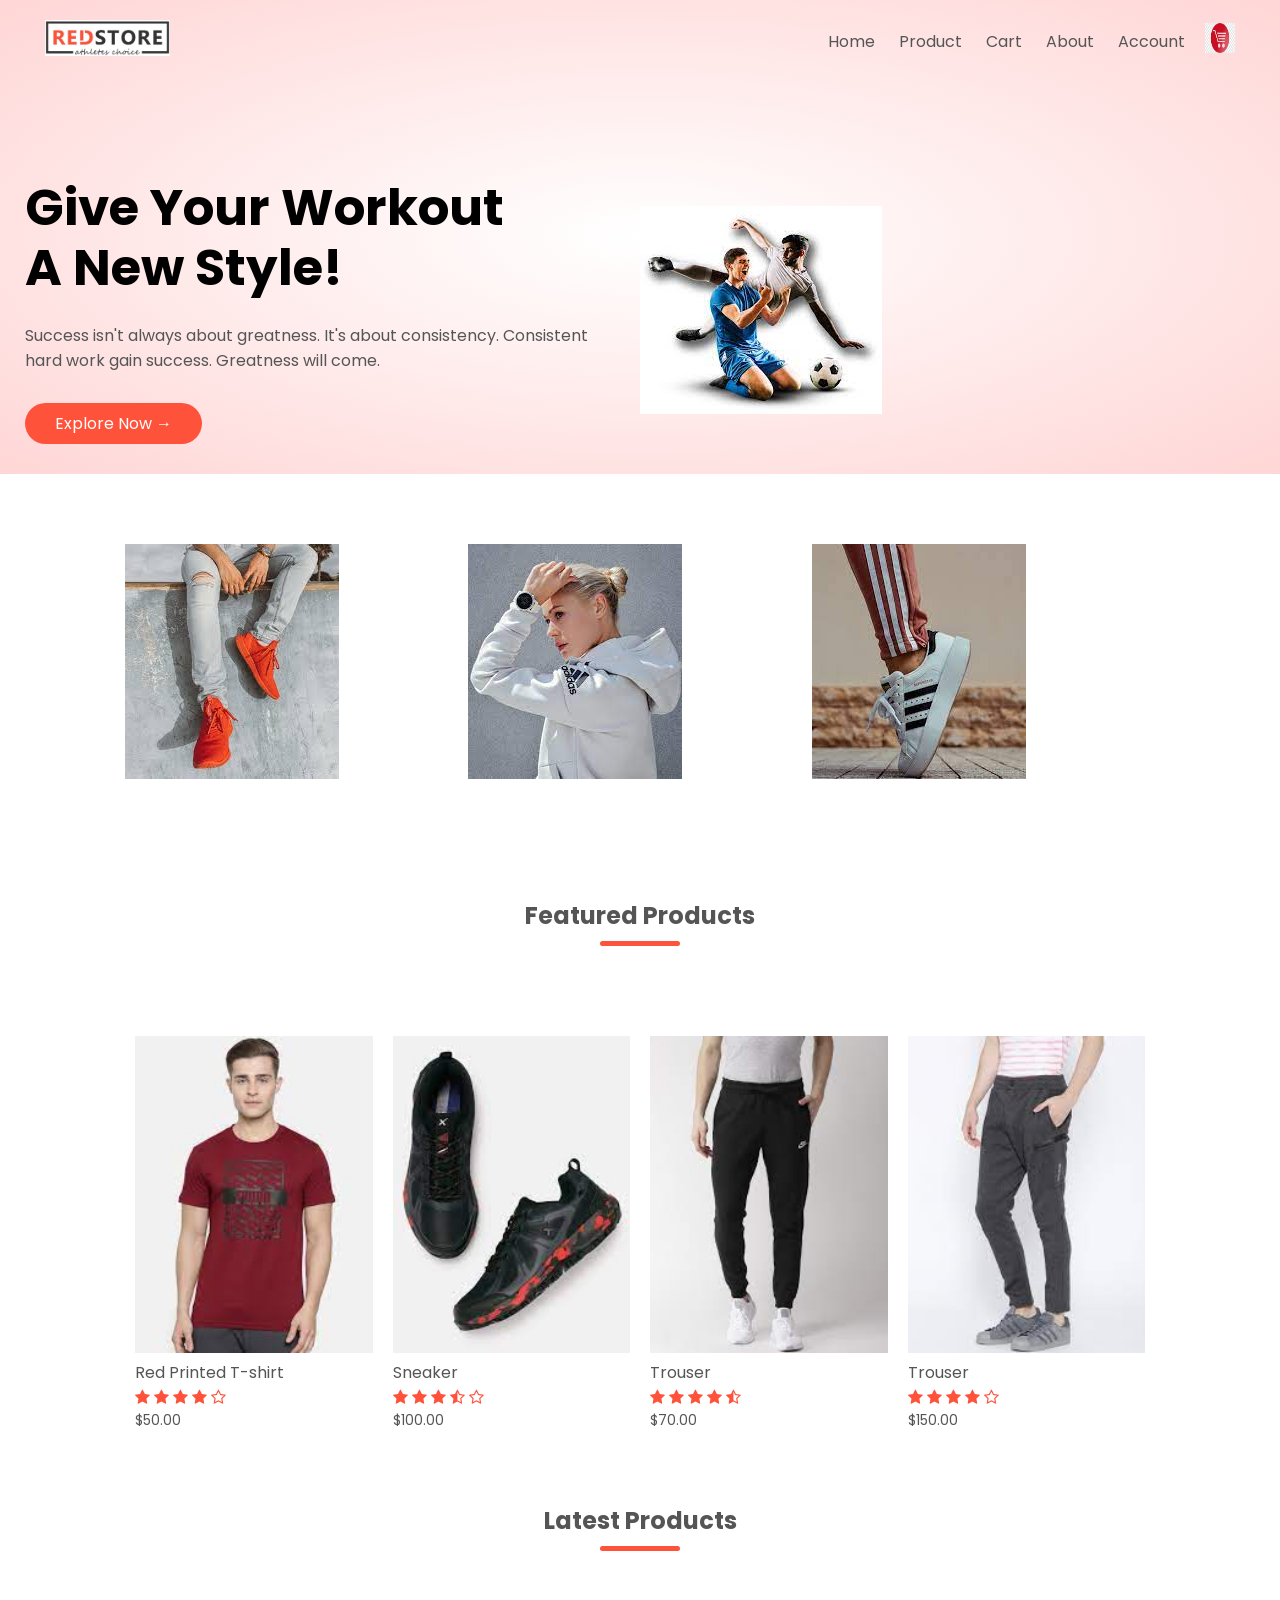
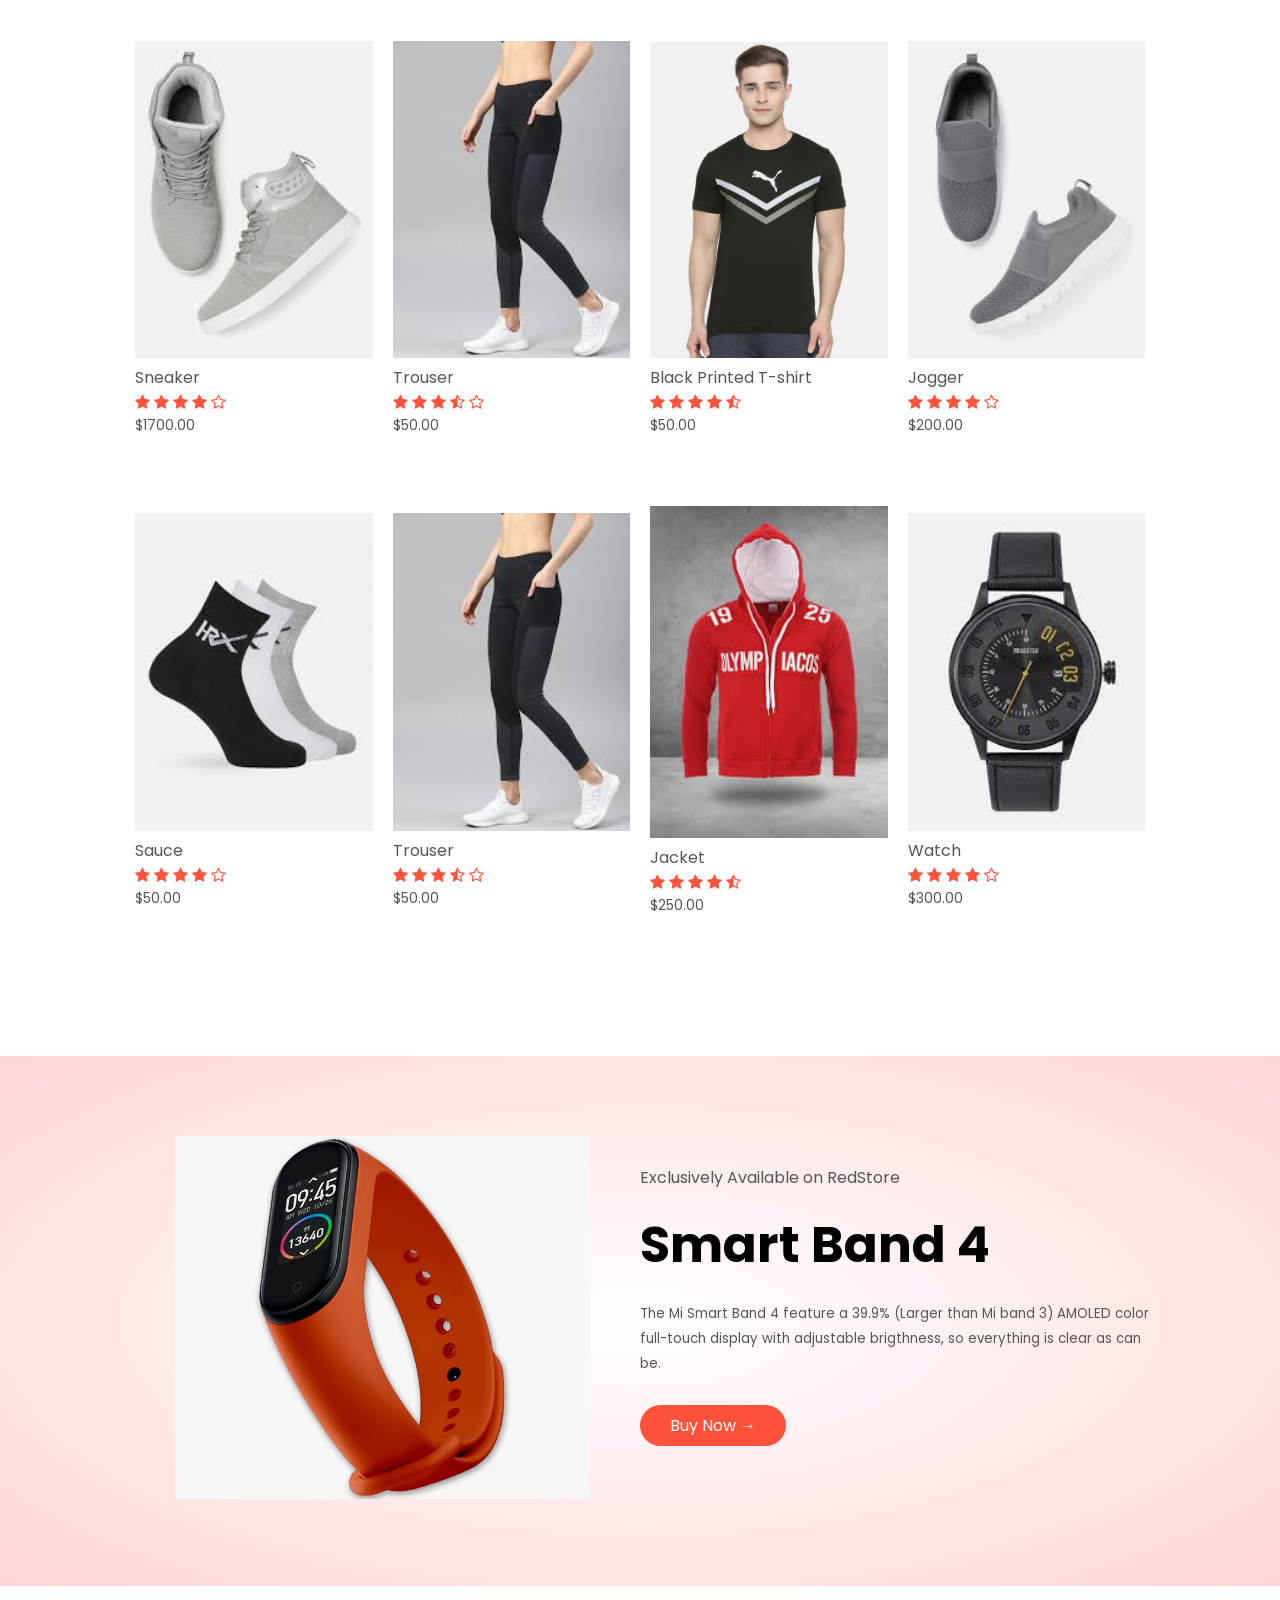
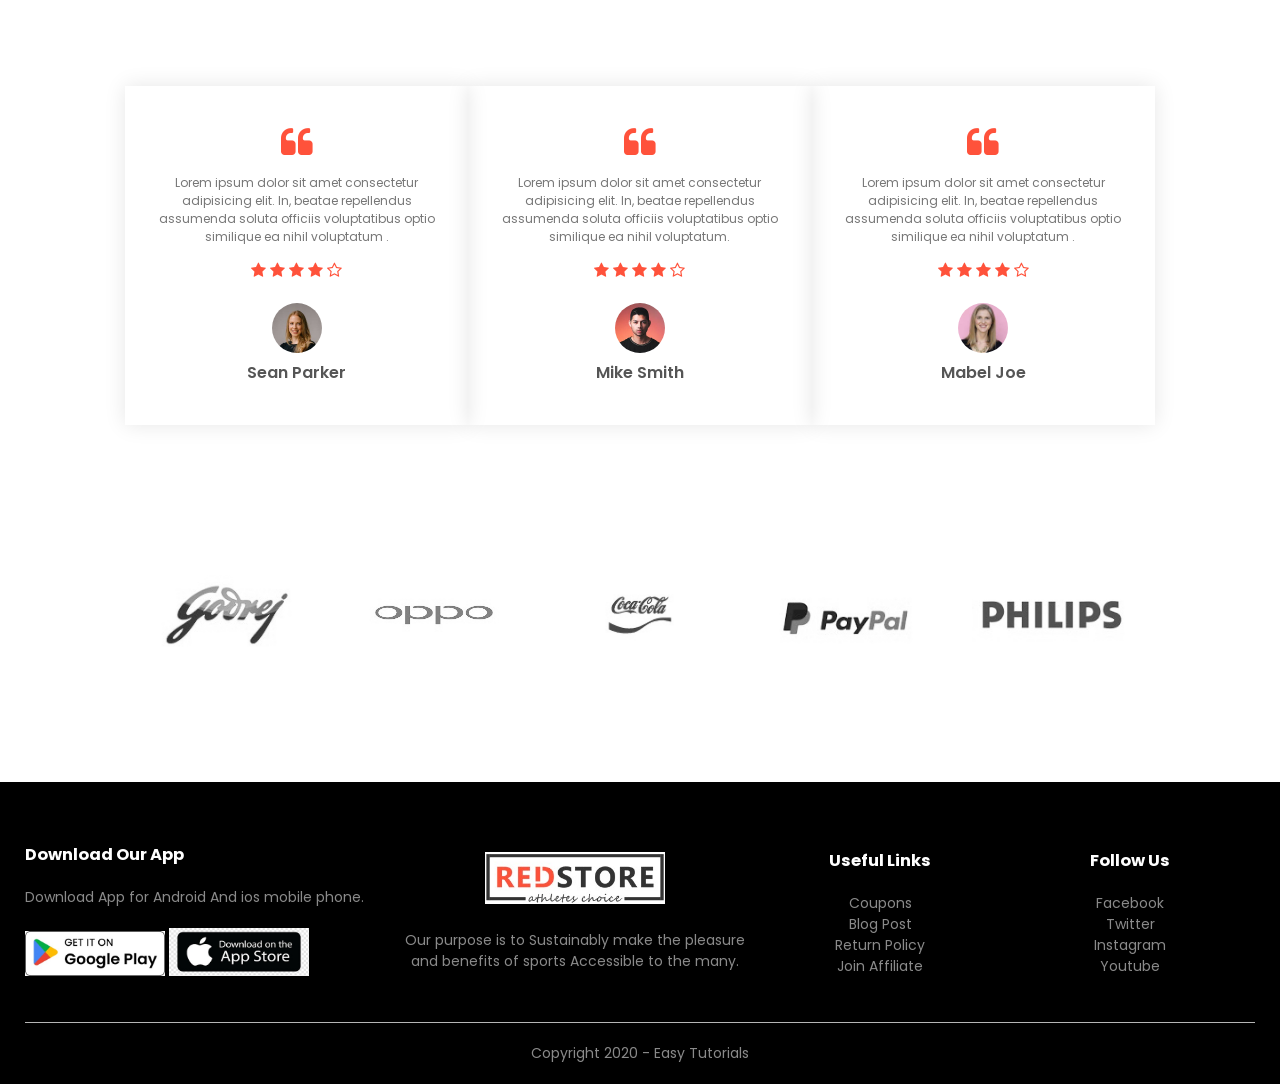
==== index.html @ b91ddee4 "Change name" ====
<!DOCTYPE html>
<html lang="en">
<head>
    <meta charset="UTF-8">
    <meta name="viewport" content="width=device-width , initial-scale=1.0">
    <meta name="viewport" content="width=device-width, initial-scale=1.0">
    <title>RedStore / Ecommerce Website Design</title>
    <link rel="stylesheet" href="Ecommerce Style.css">
    <link rel="preconnect" href="https://fonts.googleapis.com">
<link rel="preconnect" href="https://fonts.gstatic.com" crossorigin>
<link href="https://fonts.googleapis.com/css2?family=Poppins:ital,wght@0,500;0,600;0,700;1,300;1,400;1,500&display=swap" rel="stylesheet">
<link rel="stylesheet" href="https://stackpath.bootstrapcdn.com/font-awesome/4.7.0/css/font-awesome.min.css">

</head>
<body>
   <div class="header">
    <div class="container">
        <div class="navbar">
            <div class="logo">
               <img src="logo.jpeg" alt="logo" width="125px">
            </div>
            <nav>
                <ul id="MenuItems">
                    <li><a href="E-commerence.html">Home</a></li>
                    <li><a href="product details.html">Product</a></li>
                    <li><a href="card product.html">Cart</a></li>
                    <li><a href="About.html">About</a></li>
                    <li><a href="account.html">Account</a></li>
                </ul>
            </nav>
            <a href="card product.html"><img src="icon.jpeg" width="30px" height="30px"></a>
            <img src="menu.jpeg" class="menu-icon" onclick="menutoggle()" >

        </div>
        <div class="row">
            <div class="col-2">
            <h1>Give Your Workout<br> A New Style!</h1>
            <p>Success isn't always about greatness. It's about consistency.
                Consistent<br> hard work gain success. Greatness will come.
            </p>
            <a href="" class="btn">Explore Now &#8594;</a>
            </div>
            <div class="col-2">
              <img src="abc20.jpeg" >
            </div>
        </div>
    </div>
</div>
  
<!---------------------featured categories------------------->
<div class="categories">
    <div class="small-container">
    <div class="row">
        <div class="col-3">
            <img src="abc23.jpeg" >
        </div>
        <div class="col-3">
            <img src="abc27.jpeg" >

        </div>
        <div class="col-3">
            <img src="abc28.jpeg" >
        </div>
    </div>
  </div>
</div>

<!---------------------featured products------------------->

<div class="small-container">
    <h2 class="title">Featured Products</h2>
    <div class="row">
        <div class="col-4">
           <a href="Product details.html"> <img src="abc29.jpeg" ></a>
            <a href="Product details.html"><h4>Red Printed T-shirt</h4></a>
            <div class="rating">
                <i class="fa fa-star"></i>
                <i class="fa fa-star"></i>
                <i class="fa fa-star"></i>
                <i class="fa fa-star"></i>
                <i class="fa fa-star-o"></i>
            </div>
            <p>$50.00</p>
        </div>
        <div class="col-4">
            <img src="abc30.jpeg" >
            <h4>Sneaker</h4>
            <div class="rating">
                <i class="fa fa-star"></i>
                <i class="fa fa-star"></i>
                <i class="fa fa-star"></i>
                <i class="fa fa-star-half-o"></i>
                <i class="fa fa-star-o"></i>
            </div>
            <p>$100.00</p>
        </div>
        <div class="col-4">
            <img src="abc31.jpeg" >
            <h4>Trouser</h4>
            <div class="rating">
                <i class="fa fa-star"></i>
                <i class="fa fa-star"></i>
                <i class="fa fa-star"></i>
                <i class="fa fa-star"></i>
                <i class="fa fa-star-half-o"></i>
            </div>
            <p>$70.00</p>
        </div>
        <div class="col-4">
            <img src="abc1.jpeg" >
            <h4>Trouser</h4>
            <div class="rating">
                <i class="fa fa-star"></i>
                <i class="fa fa-star"></i>
                <i class="fa fa-star"></i>
                <i class="fa fa-star"></i>
                <i class="fa fa-star-o"></i>
            </div>
            <p>$150.00</p>
        </div>
    </div>
    <!---------------------Latest products------------------->

    <h2 class="title">Latest Products</h2>
    <div class="row">
        <div class="col-4">
            <img src="abc33.jpeg" >
            <h4>Sneaker</h4>
            <div class="rating">
                <i class="fa fa-star"></i>
                <i class="fa fa-star"></i>
                <i class="fa fa-star"></i>
                <i class="fa fa-star"></i>
                <i class="fa fa-star-o"></i>
            </div>
            <p>$1700.00</p>
        </div>
        <div class="col-4">
            <img src="abc45.jpeg" >
            <h4>Trouser</h4>
            <div class="rating">
                <i class="fa fa-star"></i>
                <i class="fa fa-star"></i>
                <i class="fa fa-star"></i>
                <i class="fa fa-star-half-o"></i>
                <i class="fa fa-star-o"></i>
            </div>
            <p>$50.00</p>
        </div>
        
        <div class="col-4">
            <img src="abc43.jpeg" >
            <h4>Black Printed T-shirt</h4>
            <div class="rating">
                <i class="fa fa-star"></i>
                <i class="fa fa-star"></i>
                <i class="fa fa-star"></i>
                <i class="fa fa-star"></i>
                <i class="fa fa-star-half-o"></i>
            </div>
            <p>$50.00</p>
        </div>
        <div class="col-4">
            <img src="abc36.jpeg" >
            <h4>Jogger</h4>
            <div class="rating">
                <i class="fa fa-star"></i>
                <i class="fa fa-star"></i>
                <i class="fa fa-star"></i>
                <i class="fa fa-star"></i>
                <i class="fa fa-star-o"></i>
            </div>
            <p>$200.00</p>
        </div>
    </div>
    <div class="row">
        <div class="col-4">
            <img src="abc39.jpeg" >
            <h4>Sauce</h4>
            <div class="rating">
                <i class="fa fa-star"></i>
                <i class="fa fa-star"></i>
                <i class="fa fa-star"></i>
                <i class="fa fa-star"></i>
                <i class="fa fa-star-o"></i>
            </div>
            <p>$50.00</p>
        </div>
        <div class="col-4">
            <img src="abc45.jpeg" >
            <h4>Trouser</h4>
            <div class="rating">
                <i class="fa fa-star"></i>
                <i class="fa fa-star"></i>
                <i class="fa fa-star"></i>
                <i class="fa fa-star-half-o"></i>
                <i class="fa fa-star-o"></i>
            </div>
            <p>$50.00</p>
        </div>
        <div class="col-4">
            <img src="abc41.jpeg" >
            <h4>Jacket</h4>
            <div class="rating">
                <i class="fa fa-star"></i>
                <i class="fa fa-star"></i>
                <i class="fa fa-star"></i>
                <i class="fa fa-star"></i>
                <i class="fa fa-star-half-o"></i>
            </div>
            <p>$250.00</p>
        </div>
        <div class="col-4">
            <img src="abc44.jpeg" >
            <h4>Watch</h4>
            <div class="rating">
                <i class="fa fa-star"></i>
                <i class="fa fa-star"></i>
                <i class="fa fa-star"></i>
                <i class="fa fa-star"></i>
                <i class="fa fa-star-o"></i>
            </div>
            <p>$300.00</p>
        </div>
    </div>
</div>
<!---------------------0ffer------------------->
<div class="offer">
    <div class="small-container">
        <div class="row">
            <div class="col-2">
                <img src="logo1.jpeg" class="offer-img">
            </div>
            <div class="col-2">
                <p>Exclusively Available on RedStore</p>
                <h1>Smart Band 4</h1>
                <small>The Mi Smart Band 4 feature a 39.9% (Larger than Mi band 3)
                    AMOLED color full-touch display with adjustable brigthness, so 
                    everything is clear as can be. <br> </small>
                    <a href="" class="btn">Buy Now &#8594;</a>
             </div>
        </div>
    </div>
</div>
<!---------------------testimonial------------------->
<div class="testimonial">
    <div class="small-container">
        <div class="row">
            <div class="col-3">
                <i class="fa fa-quote-left"></i>

                <p>Lorem ipsum dolor sit amet consectetur adipisicing elit. In, beatae repellendus assumenda soluta officiis voluptatibus optio similique ea nihil voluptatum .</p>
                <div class="rating">
                    <i class="fa fa-star"></i>
                    <i class="fa fa-star"></i>
                    <i class="fa fa-star"></i>
                    <i class="fa fa-star"></i>
                    <i class="fa fa-star-o"></i>
                </div>
                <img src="abc48.jpeg" >
                <h3>Sean Parker</h3>
            </div>
            <div class="col-3">
                <i class="fa fa-quote-left"></i>

                <p>Lorem ipsum dolor sit amet consectetur adipisicing elit. In, beatae repellendus assumenda soluta officiis voluptatibus optio similique ea nihil voluptatum.</p>
                <div class="rating">
                    <i class="fa fa-star"></i>
                    <i class="fa fa-star"></i>
                    <i class="fa fa-star"></i>
                    <i class="fa fa-star"></i>
                    <i class="fa fa-star-o"></i>
                </div>
                <img src="abc49.jpeg" >
                <h3>Mike Smith</h3>
            </div>
            <div class="col-3">
                <i class="fa fa-quote-left"></i>

                <p>Lorem ipsum dolor sit amet consectetur adipisicing elit. In, beatae repellendus assumenda soluta officiis voluptatibus optio similique ea nihil voluptatum .</p>
                <div class="rating">
                    <i class="fa fa-star"></i>
                    <i class="fa fa-star"></i>
                    <i class="fa fa-star"></i>
                    <i class="fa fa-star"></i>
                    <i class="fa fa-star-o"></i>
                </div>
                <img src="abc50.jpeg" >
                <h3>Mabel Joe</h3>
            </div>
        </div>
    </div>
</div>

<!---------------------------Brands------------------------------>
<div class="brands">
    <div class="small-container">
        <div class="row">
            <div class="col-5">
                <img src="abc51.jpeg" >
            </div>
            <div class="col-5">
                <img src="abc60.jpeg" >
            </div>
            <div class="col-5">
                <img src="abc59.jpeg" >
            </div>
            <div class="col-5">
                <img src="abc57.jpeg" >
            </div>
            <div class="col-5">
                <img src="abc56.jpeg" >
            </div>
        </div>
    </div>
</div>

<!--------------------------Footer--------------->
<div class="footer">
    <div class="container">
        <div class="row">
            <div class="footer-col-1">
               <h3>Download Our App</h3>
                <p>Download App for Android And ios mobile phone.</p>
                <div class="app-logo">
                    <img src="google play.jpeg" >
                    <img src="app store1.jpeg" >

                </div>
            </div>
            <div class="footer-col-2">
               <img src="logo.jpeg" >
              <p>Our purpose is to Sustainably make the pleasure and benefits of 
                sports Accessible to the many. </p>
            </div>
            <div class="footer-col-3">
                <h3>Useful Links</h3>
                <ul>
                    <li>Coupons</li>
                    <li>Blog Post</li>               
                    <li>Return Policy</li>
                    <li>Join Affiliate</li>
                </ul>
            </div>
            <div class="footer-col-4">
                <h3>Follow Us</h3>
                <ul>
                    <li>Facebook</li>
                    <li>Twitter</li>
                    <li>Instagram</li>
                    <li>Youtube</li>
                </ul>
            </div>
        </div> 
        <hr>
        <p class="Copyright">Copyright 2020 - Easy Tutorials</p>
    </div>
</div>


<!-----------------------------------js for toggle menu------------------------->

<script>
    var MenuItems=document.getElementById("MenuItems");
    MenuItems.style.maxHeight="0px";
    function menutoggle(){
        if(MenuItems.style.maxHeight=="0px"){
            MenuItems.style.maxHeight="200px";
        }
        else{
            MenuItems.style.maxHeight="0px";
        }
    }
    
</script>

</body>
</html>
---- Ecommerce Style.css ----
*{
    margin: 0;
    padding: 0;
    box-sizing: border-box;
}
body{
    font-family: 'Poppins', sans-serif;
}
.navbar{
    display: flex;
    align-items: center;
    padding: 20px;
}
nav{
    flex: 1;
    text-align: right;

}
nav ul{
    display: inline-block;
    list-style-type: none;
    }
nav ul li{
    display: inline-block;
    margin-right: 20px;
}
a{
    text-decoration: none;
    color: #555;
}
p{
    color: #555;
}
.container{
    max-width: 1300px;
    margin: auto;
    padding-left: 25px;
    padding-right: 25px;
}
.row{
    display: flex;
    align-items: center;
    flex-wrap: wrap;
    justify-content: space-around;
}
.col-2{
    flex-basis: 50%;
    min-width: 360px;
}
.col-2 img{
    max-width: 100%;
    padding: 50px 0;
}
.col-2 h1{
     font-size: 50px;
     line-height: 60px;
     margin: 25px 0;
}
.btn{
    display: inline-block;
    background-color: #ff523b;
    color: #fff;
    padding: 8px 30px;
    margin: 30px 0;
    border-radius: 30px;
    }
.btn:hover{
    background:#563434;
}
.header{
    background: radial-gradient(#fff,#ffd6d6);
}
.header .row{
    margin-top: 70px;
}
.categories{
    margin: 70px 0;
}
.col-3{
    flex: 30%;
    min-width: 250px;
    margin-bottom: 30px;
}

.small-container{
    max-width: 1080px;
    margin: auto;
    padding-left: 25px;
    padding-right: 25px;
}
.col-4{
    flex-basis: 25%;
    padding: 10px;
    min-width: 200px;
    margin-bottom: 50px;
    transition: transform 0.5s;
    }
    .col-4 img{
        width: 100%;
    }
.title{
    text-align: center;
    margin: 0 auto 80px;
    position: relative;
    line-height: 60px;
    color: #555;
}
.title::after{
    content: '';
    background: #ff523b;
    width: 80px;
    height: 5px;
    border-radius: 5px;
    position: absolute;
    bottom: 0;
    left: 50%;
    transform: translateX(-50%);
}
h4{
    color: #555;
    font-weight: normal;
    }
.col-4 p{
    font-size: 14px;
    }
.rating .fa{
    color: #ff523b;
}
.col-4:hover{
    transform: translateY(-5px);
}
/*-------------------offer------------------*/
.offer{
    background: radial-gradient(#fff,#ffd6d6);
    margin-top: 80px;
    padding: 30px 0;
}
.col-2 .offer-img{
    padding: 50px;
}
small{
    color: #555555;
}

/*-----------------testimonial--------------------*/

.testimonial{
padding-top: 100px;
}
.testimonial .col-3{
    text-align: center;
    padding: 40px 20px;
    box-shadow: 0 0 20px 0px rgba(0,0,0,0.1);
    cursor: pointer;
    transition: transform 0.5s;
    }
    .testimonial .col-3 img{
        width: 50px;
        margin-top: 20px;
        border-radius: 50%;
    }
    .testimonial .col-3:hover{
        transform: translateY(-10px);
    }
    .fa.fa-quote-left{
        font-size: 34px;
        color: #ff523b;
    }
    .col-3 p{
      font-size: 12px;
      margin: 12px 0;
      color: #777;
    }
    .testimonial .col-3 h3{
        font-weight: 600;
        color: #555;
        font-size: 16px;
    }
    
/*-----------------brands--------------------*/

   .brands{
          margin: 100px auto;
   }
   .col-5{
    width: 160px;
       }
.col-5 img{
    width: 100%;
    cursor: pointer;
    filter: grayscale(100%);
}
.col-5 img:hover{
    filter: grayscale(0);
}

/*-------------------footer----------------*/
.footer{
    background: #000;
    color: #8a8a8a;
    font-size: 14px;
    padding: 60px 0 20px;
    }
.footer p{
    color: #8a8a8a;
}
.footer h3{
    color: #fff;
    margin-bottom: 20px;
}
.footer-col-1 , .footer-col-2, .footer-col-3 , .footer-col-4{
      min-width: 250px;
      margin-bottom: 20px;
}
.footer-col-1{
    flex-basis: 30%;
}
.footer-col-2{
    flex: 1;
    text-align: center;
}
.footer-col-2 img{
    width: 180px;
    margin-bottom: 20px;
}
.footer-col-3 , .footer-col-4{
    flex-basis: 12%;
    text-align: center;
}
ul{
    list-style-type: none;
}
.app-logo{
    margin-top: 20px;
}
.app-logo img{
    width: 140px;
}
.footer hr{
    border: none;
    background: #b5b5b5;
    height: 1px;
    margin: 20px 0;
}
.Copyright{
    text-align: center;
}
.menu-icon{
    width: 28px;
    margin-left: 20px;
    display: none;
}
@media only screen and (max-width:800px){
    nav ul{
        position: absolute;
        top: 70px;
        left: 0;
        background: #333;
        width: 100%;
        overflow: hidden;
        transition: max-height 0.5s;
    }
    nav ul li{
        display: block;
        margin-right: 50px;
        margin-top: 10px;
        margin-bottom: 10px;
    }
    nav ul li a{
        color: #fff;
    }
    .menu-icon{
        display: block;
        cursor: pointer;
    }
}

/*-------------------all product----------------*/
.row-2{
    justify-content: space-between;
    margin: 100px auto 50px;
}
select{
    border: 1px solid #ff523b;
    padding: 5px;
}
select:focus{
    outline: none;
}
.page-btn{
    margin: 0 auto 80px;
}
.page-btn span{
    display: inline-block;
    border: 1px solid #ff523b;
    margin-left: 10px;
    width: 40px;
    height: 40px;
    text-align: center;
    line-height: 40px;
    cursor: pointer;
}
.page-btn span:hover{
    background: #ff523b;
    color: #fff;
}

/*-----------single product details--------*/
.single-product{
    margin-top: 80px;
}
.single-product .col-2 img{
padding: 0;
}
.single-product .col-2{
    padding: 20px;
}
.single-product h4{
    margin: 20px 0;
    font-size: 22px;
    font-weight: bold;
}
.single-product select{
    display: block;
    padding: 10px;
    margin-top: 20px;
}
.single-product input{
    width: 50px;
    height: 40px;
    padding-left: 10px;
    font-size: 20px;
    margin-right: 10px;
    border: 1px solid #ff523b;
}
input:focus{
    outline: none;
}
.single-product .fa{
    color: #ff523b;
    margin-left: 10px;
}
.small-img-row{
    display: flex;
    justify-content: space-between;
}
.small-img-col
{
    flex-basis: 24%;
    cursor: pointer;
}
/*-------------------------------cart items---------------*/

.cart-page{
    margin: 80px auto;
}
table{
    width: 100%;
    border-collapse: collapse;
    
}
.cart-info{
    display: flex;
    flex-wrap: wrap;
}
th{
    text-align: center;
    padding: 5px;
    color: #fff;
    background: #ff523b;
    font-weight: normal;
}
td{
    padding: 10px 5px;
}
td input{
    width: 40px;
    height: 30px;
    padding: 5px;
}
td a{
    color: #ff523b;
    font-size: 12px;
}
td img{
    width: 80px;
    height: 80px;
    margin-right: 10px;
}
.total-price{
    display: flex;
    justify-content: flex-end;
}
.total-price table{
    border-top: 3px solid #ff523b;
    width: 100%;
    max-width: 400px;
}
td:last-child{
    text-align: right;
}
th:last-child{
      text-align: right;
}

/*-------------------------------account page-------------*/

.account-page{
    padding: 50px 0;
    background: radial-gradient(#fff, #ffd6d6);
}
.form-container{
    background: #fff;
    width: 300px;
    height: 400px;
    position: relative;
    text-align: center;
    padding: 20px 0;
    margin: auto;
    box-shadow: 0 0 20px 0px rgba(0,0,0,0.1);
}
.form-container span{
    font-weight: bold;
    padding: 0 10px;
    color: #555;
    cursor: pointer;
    width: 100px;
    display:inline-block ;
}
.form-btn{
    display: inline-block;
}
.form-container .form{
    max-width: 300px;
    padding: 0 200px;
    
     
    position:absolute;
    top:130px;
    
    
    
}
form input{
    width: 100%;
    height: 30px;
    margin: 10px 0;
    padding: 0 10px;
    border: 1px solid #ccc;

}
form .btn{
    width: 90%;
    border: none;
    cursor: pointer;
    margin: 10px;
}
form .btn:focus{
    outline: none;
}

















/*-------------------------------media query for less than 600 screen size----*/

@media only screen and (max-width:800px){
     .row{
        text-align: center;
     } 
     .col-2 , .col-3 , .col-4{
        flex-basis: 100%;
     }
     .single-product .row{
        text-align: left;
     }
      .single-product .col-2{
        padding: 20px 0;
      }
      .single-product h1{
        font-size: 26px;
        line-height: 32px;
      }
      .cart-info p{
        display: none;
      }
}
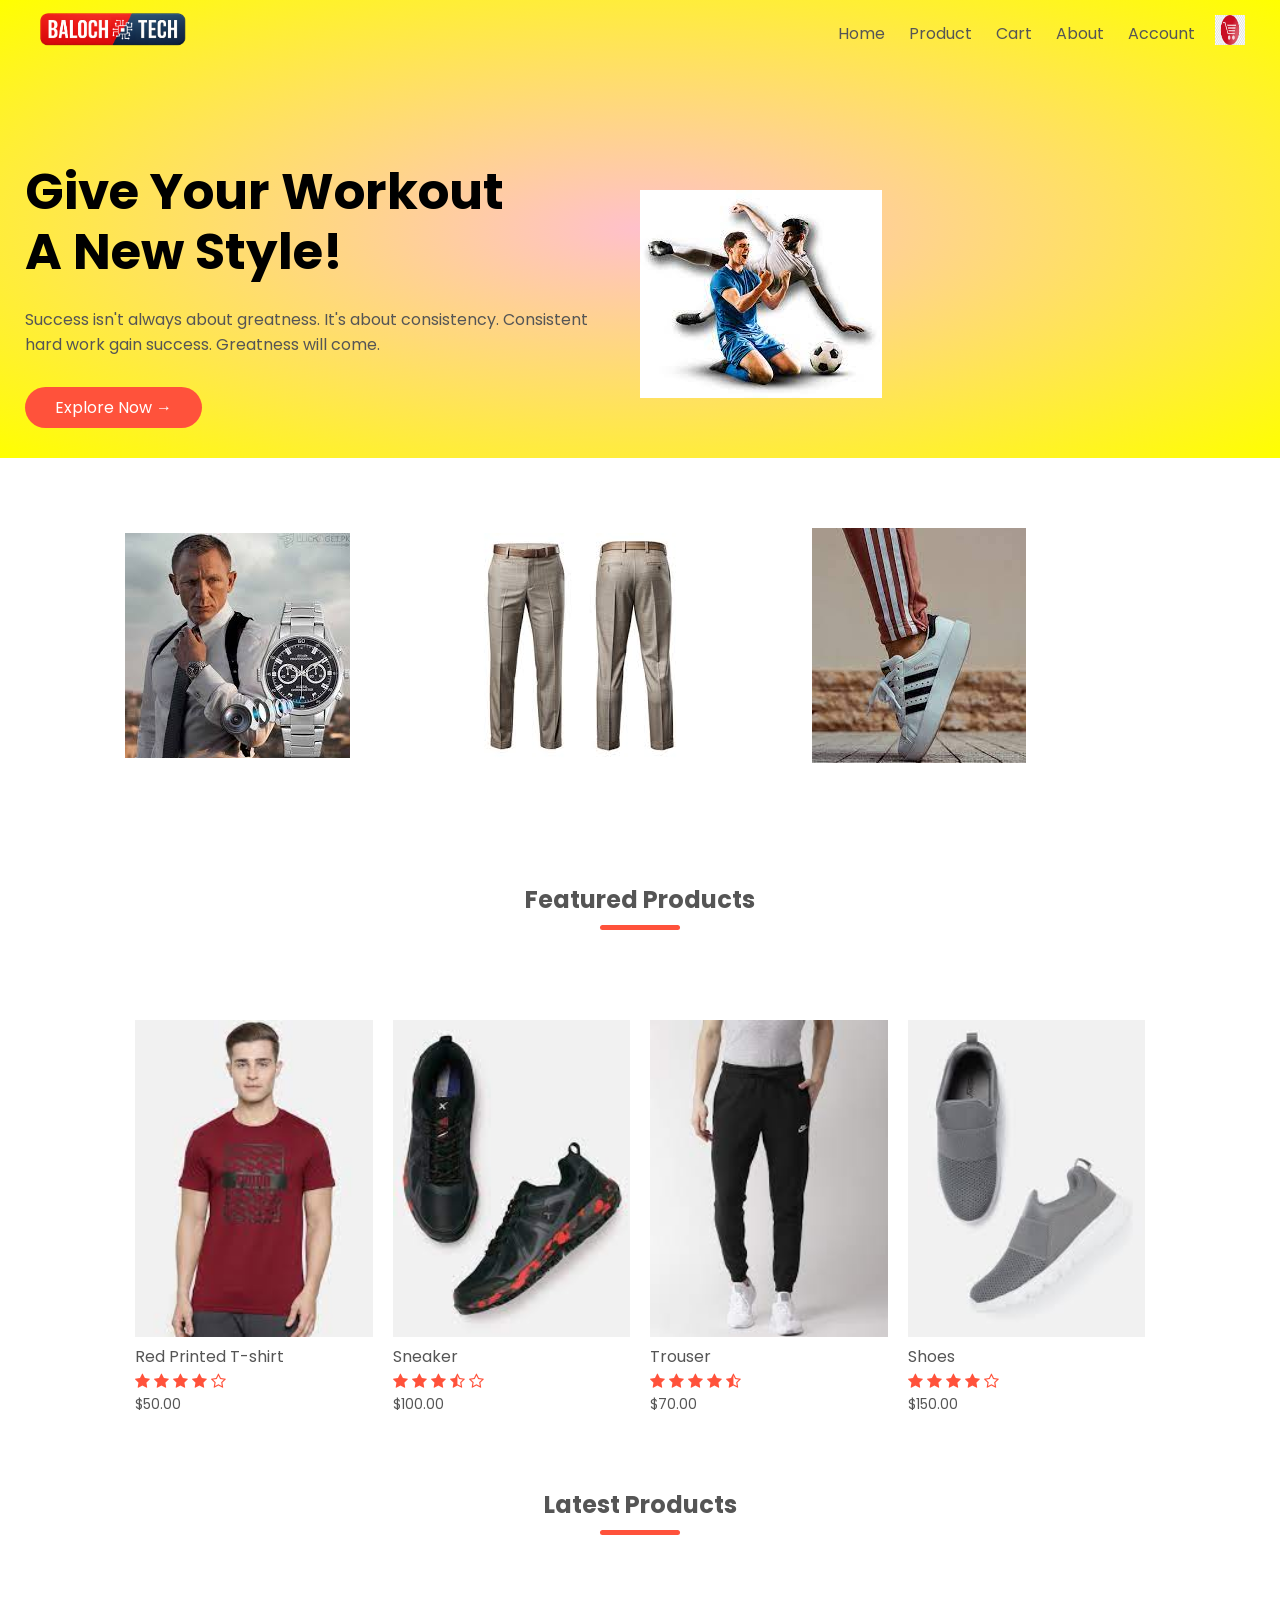
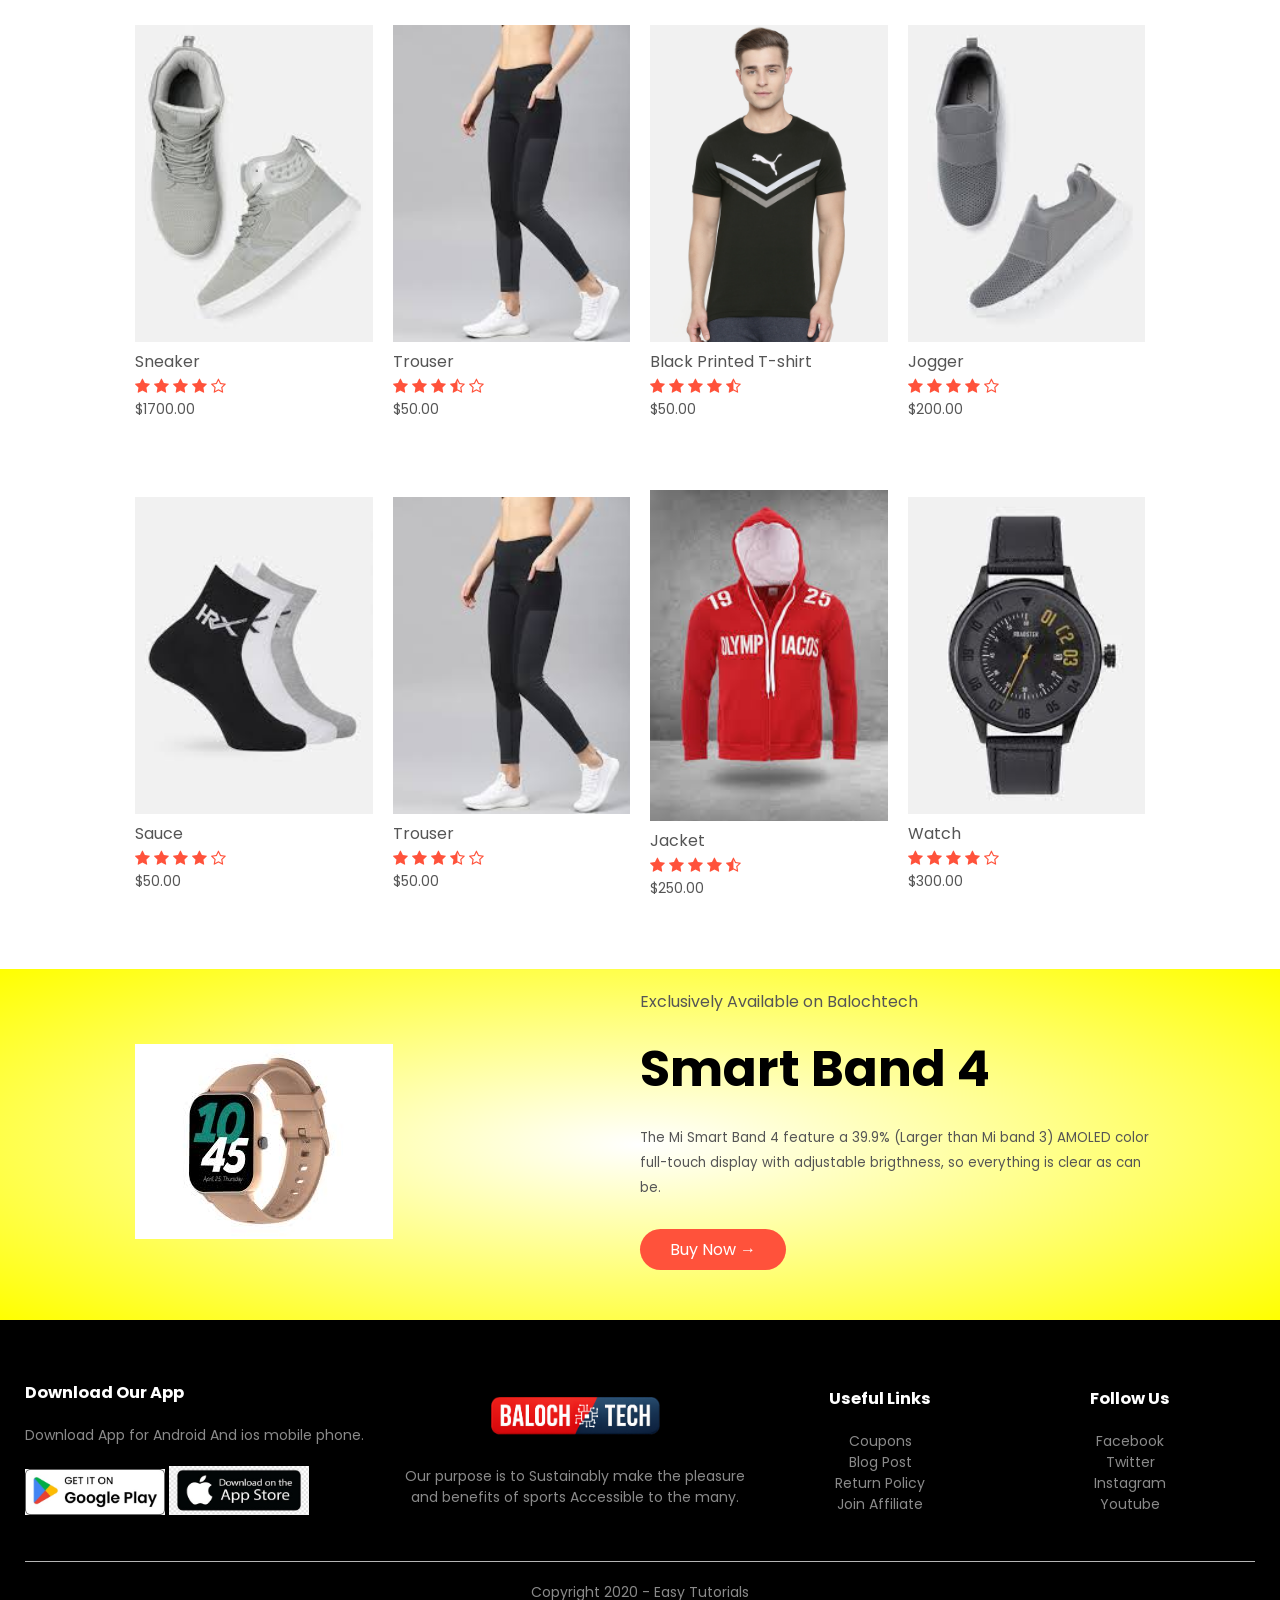
==== commit 2d25388f: "All changes" ====
--- a/index.html
+++ b/index.html
@@ -17,11 +17,11 @@
     <div class="container">
         <div class="navbar">
             <div class="logo">
-               <img src="logo.jpeg" alt="logo" width="125px">
+               <img src="balochtech.png" alt="logo" width="155px">
             </div>
             <nav>
                 <ul id="MenuItems">
-                    <li><a href="E-commerence.html">Home</a></li>
+                    <li><a href="index.html">Home</a></li>
                     <li><a href="product details.html">Product</a></li>
                     <li><a href="card product.html">Cart</a></li>
                     <li><a href="About.html">About</a></li>
@@ -51,11 +51,11 @@
 <div class="categories">
     <div class="small-container">
     <div class="row">
+        <div class="col-3 rounded-circle">
+            <img src="watch1.jpg" >
+        </div>
         <div class="col-3">
-            <img src="abc23.jpeg" >
-        </div>
-        <div class="col-3">
-            <img src="abc27.jpeg" >
+            <img src="trouser.jpg" >
 
         </div>
         <div class="col-3">
@@ -107,8 +107,8 @@
             <p>$70.00</p>
         </div>
         <div class="col-4">
-            <img src="abc1.jpeg" >
-            <h4>Trouser</h4>
+            <img src="abc36.jpeg" >
+            <h4>Shoes</h4>
             <div class="rating">
                 <i class="fa fa-star"></i>
                 <i class="fa fa-star"></i>
@@ -229,10 +229,10 @@
     <div class="small-container">
         <div class="row">
             <div class="col-2">
-                <img src="logo1.jpeg" class="offer-img">
+                <img src="watch5.jpg" class="offer-img">
             </div>
             <div class="col-2">
-                <p>Exclusively Available on RedStore</p>
+                <p>Exclusively Available on Balochtech</p>
                 <h1>Smart Band 4</h1>
                 <small>The Mi Smart Band 4 feature a 39.9% (Larger than Mi band 3)
                     AMOLED color full-touch display with adjustable brigthness, so 
@@ -243,77 +243,8 @@
     </div>
 </div>
 <!---------------------testimonial------------------->
-<div class="testimonial">
-    <div class="small-container">
-        <div class="row">
-            <div class="col-3">
-                <i class="fa fa-quote-left"></i>
-
-                <p>Lorem ipsum dolor sit amet consectetur adipisicing elit. In, beatae repellendus assumenda soluta officiis voluptatibus optio similique ea nihil voluptatum .</p>
-                <div class="rating">
-                    <i class="fa fa-star"></i>
-                    <i class="fa fa-star"></i>
-                    <i class="fa fa-star"></i>
-                    <i class="fa fa-star"></i>
-                    <i class="fa fa-star-o"></i>
-                </div>
-                <img src="abc48.jpeg" >
-                <h3>Sean Parker</h3>
-            </div>
-            <div class="col-3">
-                <i class="fa fa-quote-left"></i>
-
-                <p>Lorem ipsum dolor sit amet consectetur adipisicing elit. In, beatae repellendus assumenda soluta officiis voluptatibus optio similique ea nihil voluptatum.</p>
-                <div class="rating">
-                    <i class="fa fa-star"></i>
-                    <i class="fa fa-star"></i>
-                    <i class="fa fa-star"></i>
-                    <i class="fa fa-star"></i>
-                    <i class="fa fa-star-o"></i>
-                </div>
-                <img src="abc49.jpeg" >
-                <h3>Mike Smith</h3>
-            </div>
-            <div class="col-3">
-                <i class="fa fa-quote-left"></i>
-
-                <p>Lorem ipsum dolor sit amet consectetur adipisicing elit. In, beatae repellendus assumenda soluta officiis voluptatibus optio similique ea nihil voluptatum .</p>
-                <div class="rating">
-                    <i class="fa fa-star"></i>
-                    <i class="fa fa-star"></i>
-                    <i class="fa fa-star"></i>
-                    <i class="fa fa-star"></i>
-                    <i class="fa fa-star-o"></i>
-                </div>
-                <img src="abc50.jpeg" >
-                <h3>Mabel Joe</h3>
-            </div>
-        </div>
-    </div>
-</div>
-
-<!---------------------------Brands------------------------------>
-<div class="brands">
-    <div class="small-container">
-        <div class="row">
-            <div class="col-5">
-                <img src="abc51.jpeg" >
-            </div>
-            <div class="col-5">
-                <img src="abc60.jpeg" >
-            </div>
-            <div class="col-5">
-                <img src="abc59.jpeg" >
-            </div>
-            <div class="col-5">
-                <img src="abc57.jpeg" >
-            </div>
-            <div class="col-5">
-                <img src="abc56.jpeg" >
-            </div>
-        </div>
-    </div>
-</div>
+
+
 
 <!--------------------------Footer--------------->
 <div class="footer">
@@ -329,7 +260,7 @@
                 </div>
             </div>
             <div class="footer-col-2">
-               <img src="logo.jpeg" >
+               <img src="balochtech.png" >
               <p>Our purpose is to Sustainably make the pleasure and benefits of 
                 sports Accessible to the many. </p>
             </div>
--- a/Ecommerce Style.css
+++ b/Ecommerce Style.css
@@ -9,7 +9,7 @@
 .navbar{
     display: flex;
     align-items: center;
-    padding: 20px;
+    padding: 10px;
 }
 nav{
     flex: 1;
@@ -68,13 +68,14 @@
     background:#563434;
 }
 .header{
-    background: radial-gradient(#fff,#ffd6d6);
+    background: radial-gradient(pink,yellow);
 }
 .header .row{
     margin-top: 70px;
 }
 .categories{
     margin: 70px 0;
+    border-radius: 20%;
 }
 .col-3{
     flex: 30%;
@@ -131,12 +132,13 @@
 }
 /*-------------------offer------------------*/
 .offer{
-    background: radial-gradient(#fff,#ffd6d6);
-    margin-top: 80px;
-    padding: 30px 0;
+    background: radial-gradient(#fff, yellow);
+    
+    margin-top: 10px;
+    padding: 20px ;
 }
 .col-2 .offer-img{
-    padding: 50px;
+    padding: 10px;
 }
 small{
     color: #555555;
@@ -407,7 +409,7 @@
 
 .account-page{
     padding: 50px 0;
-    background: radial-gradient(#fff, #ffd6d6);
+    background: radial-gradient(#fff, yellow);
 }
 .form-container{
     background: #fff;
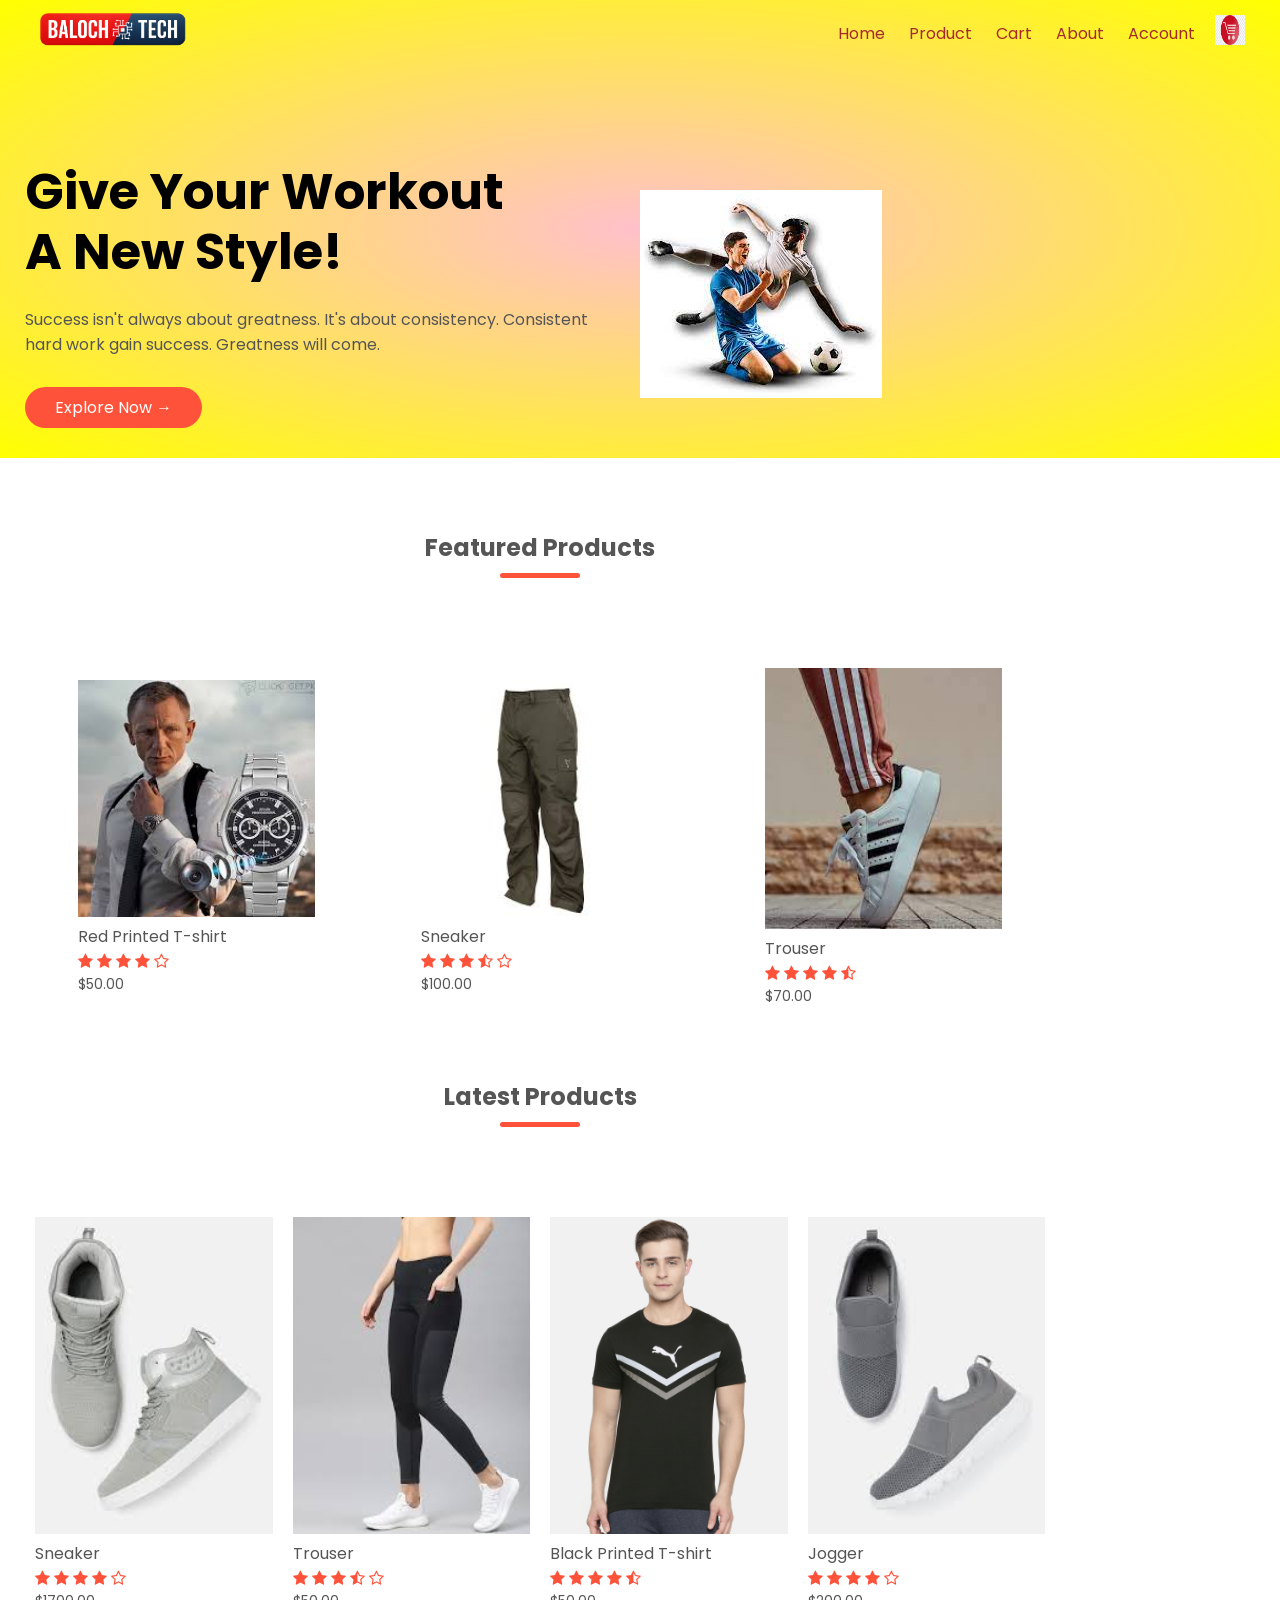
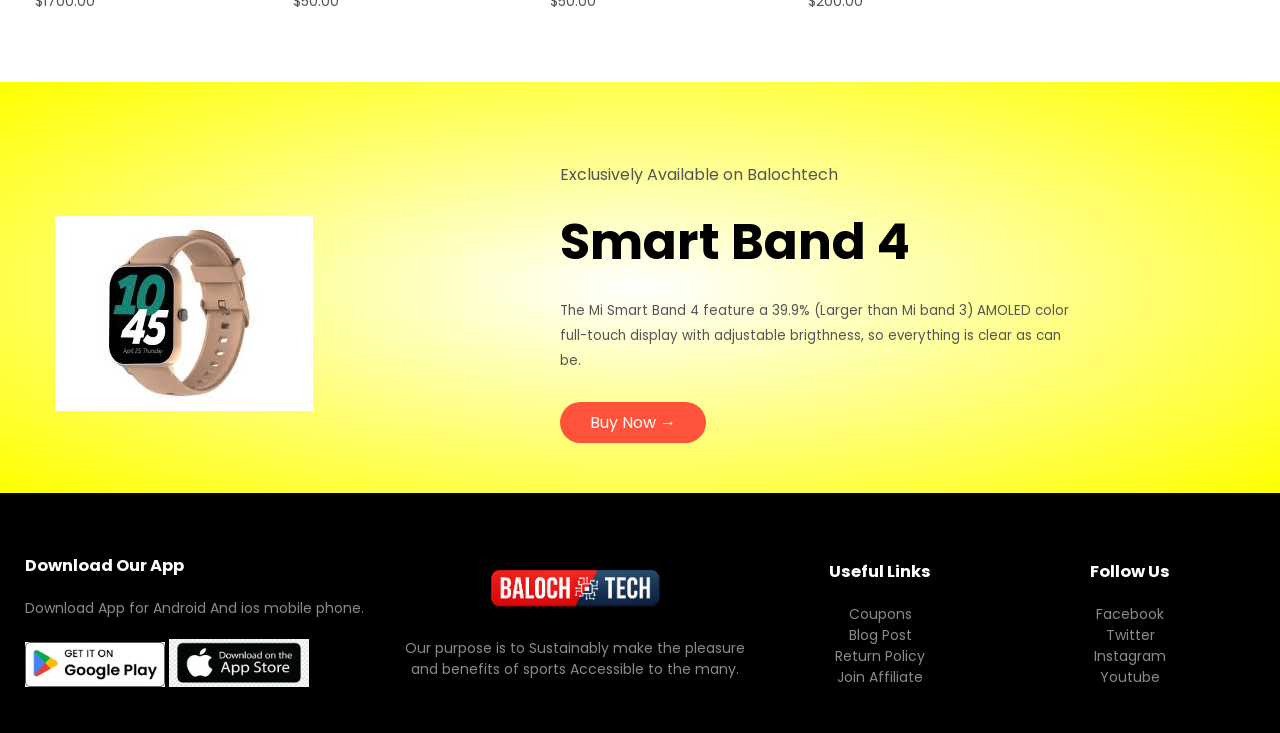
==== commit 680d0e1b: "All changes" ====
--- a/index.html
+++ b/index.html
@@ -4,7 +4,7 @@
     <meta charset="UTF-8">
     <meta name="viewport" content="width=device-width , initial-scale=1.0">
     <meta name="viewport" content="width=device-width, initial-scale=1.0">
-    <title>RedStore / Ecommerce Website Design</title>
+    <title>Balochtech / Ecommerce Website Design</title>
     <link rel="stylesheet" href="Ecommerce Style.css">
     <link rel="preconnect" href="https://fonts.googleapis.com">
 <link rel="preconnect" href="https://fonts.gstatic.com" crossorigin>
@@ -48,22 +48,7 @@
 </div>
   
 <!---------------------featured categories------------------->
-<div class="categories">
-    <div class="small-container">
-    <div class="row">
-        <div class="col-3 rounded-circle">
-            <img src="watch1.jpg" >
-        </div>
-        <div class="col-3">
-            <img src="trouser.jpg" >
-
-        </div>
-        <div class="col-3">
-            <img src="abc28.jpeg" >
-        </div>
-    </div>
-  </div>
-</div>
+
 
 <!---------------------featured products------------------->
 
@@ -71,7 +56,7 @@
     <h2 class="title">Featured Products</h2>
     <div class="row">
         <div class="col-4">
-           <a href="Product details.html"> <img src="abc29.jpeg" ></a>
+           <a href="Product details.html"> <img src="watch1.jpg" ></a>
             <a href="Product details.html"><h4>Red Printed T-shirt</h4></a>
             <div class="rating">
                 <i class="fa fa-star"></i>
@@ -83,7 +68,7 @@
             <p>$50.00</p>
         </div>
         <div class="col-4">
-            <img src="abc30.jpeg" >
+            <img src="trosuer.jpg" >
             <h4>Sneaker</h4>
             <div class="rating">
                 <i class="fa fa-star"></i>
@@ -95,7 +80,7 @@
             <p>$100.00</p>
         </div>
         <div class="col-4">
-            <img src="abc31.jpeg" >
+            <img src="abc28.jpeg" >
             <h4>Trouser</h4>
             <div class="rating">
                 <i class="fa fa-star"></i>
@@ -106,18 +91,7 @@
             </div>
             <p>$70.00</p>
         </div>
-        <div class="col-4">
-            <img src="abc36.jpeg" >
-            <h4>Shoes</h4>
-            <div class="rating">
-                <i class="fa fa-star"></i>
-                <i class="fa fa-star"></i>
-                <i class="fa fa-star"></i>
-                <i class="fa fa-star"></i>
-                <i class="fa fa-star-o"></i>
-            </div>
-            <p>$150.00</p>
-        </div>
+
     </div>
     <!---------------------Latest products------------------->
 
@@ -174,54 +148,10 @@
         </div>
     </div>
     <div class="row">
-        <div class="col-4">
-            <img src="abc39.jpeg" >
-            <h4>Sauce</h4>
-            <div class="rating">
-                <i class="fa fa-star"></i>
-                <i class="fa fa-star"></i>
-                <i class="fa fa-star"></i>
-                <i class="fa fa-star"></i>
-                <i class="fa fa-star-o"></i>
-            </div>
-            <p>$50.00</p>
-        </div>
-        <div class="col-4">
-            <img src="abc45.jpeg" >
-            <h4>Trouser</h4>
-            <div class="rating">
-                <i class="fa fa-star"></i>
-                <i class="fa fa-star"></i>
-                <i class="fa fa-star"></i>
-                <i class="fa fa-star-half-o"></i>
-                <i class="fa fa-star-o"></i>
-            </div>
-            <p>$50.00</p>
-        </div>
-        <div class="col-4">
-            <img src="abc41.jpeg" >
-            <h4>Jacket</h4>
-            <div class="rating">
-                <i class="fa fa-star"></i>
-                <i class="fa fa-star"></i>
-                <i class="fa fa-star"></i>
-                <i class="fa fa-star"></i>
-                <i class="fa fa-star-half-o"></i>
-            </div>
-            <p>$250.00</p>
-        </div>
-        <div class="col-4">
-            <img src="abc44.jpeg" >
-            <h4>Watch</h4>
-            <div class="rating">
-                <i class="fa fa-star"></i>
-                <i class="fa fa-star"></i>
-                <i class="fa fa-star"></i>
-                <i class="fa fa-star"></i>
-                <i class="fa fa-star-o"></i>
-            </div>
-            <p>$300.00</p>
-        </div>
+
+
+
+
     </div>
 </div>
 <!---------------------0ffer------------------->
@@ -283,8 +213,8 @@
                 </ul>
             </div>
         </div> 
-        <hr>
-        <p class="Copyright">Copyright 2020 - Easy Tutorials</p>
+        
+
     </div>
 </div>
 
--- a/Ecommerce Style.css
+++ b/Ecommerce Style.css
@@ -10,6 +10,7 @@
     display: flex;
     align-items: center;
     padding: 10px;
+    
 }
 nav{
     flex: 1;
@@ -26,7 +27,7 @@
 }
 a{
     text-decoration: none;
-    color: #555;
+    color: brown;
 }
 p{
     color: #555;
@@ -85,7 +86,7 @@
 
 .small-container{
     max-width: 1080px;
-    margin: auto;
+    margin-top: 60px;
     padding-left: 25px;
     padding-right: 25px;
 }
@@ -483,7 +484,7 @@
      .row{
         text-align: center;
      } 
-     .col-2 , .col-3 , .col-4{
+     .col-2 , .col-3 , .col-4{  
         flex-basis: 100%;
      }
      .single-product .row{
